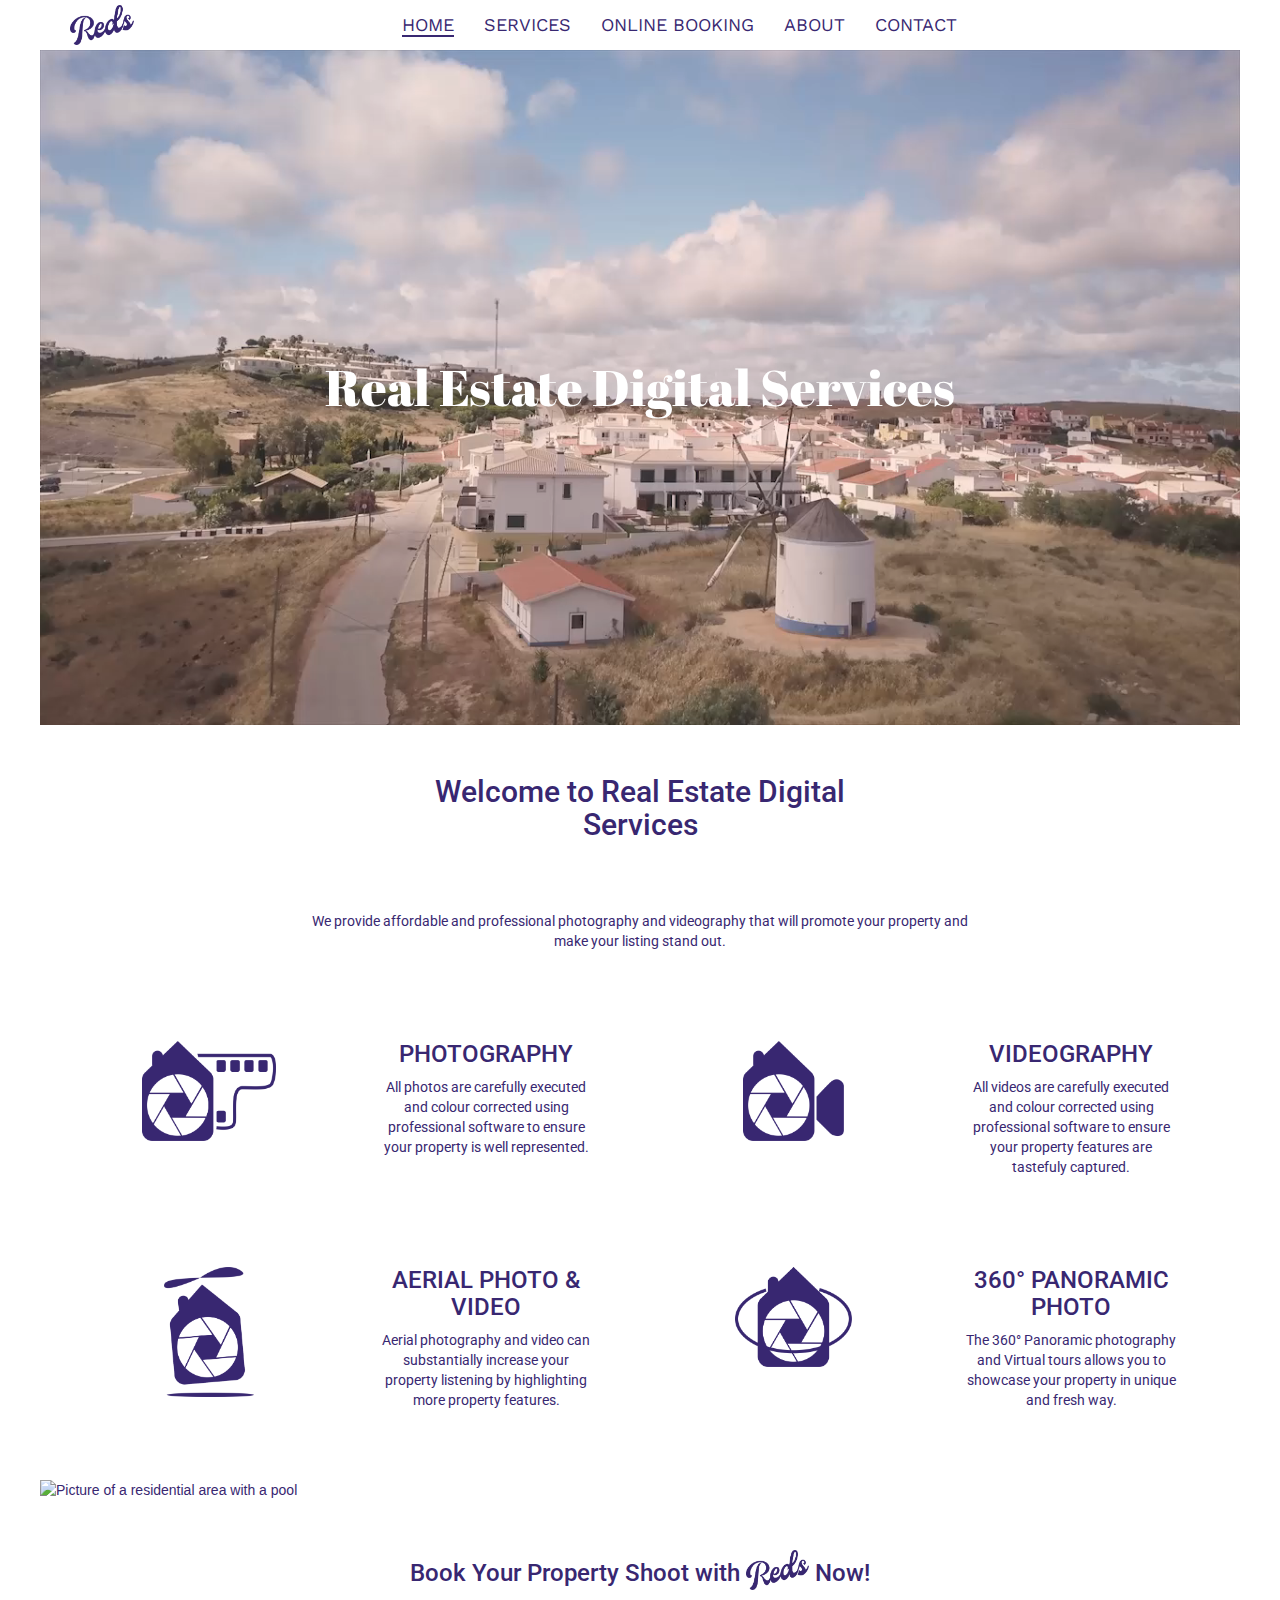
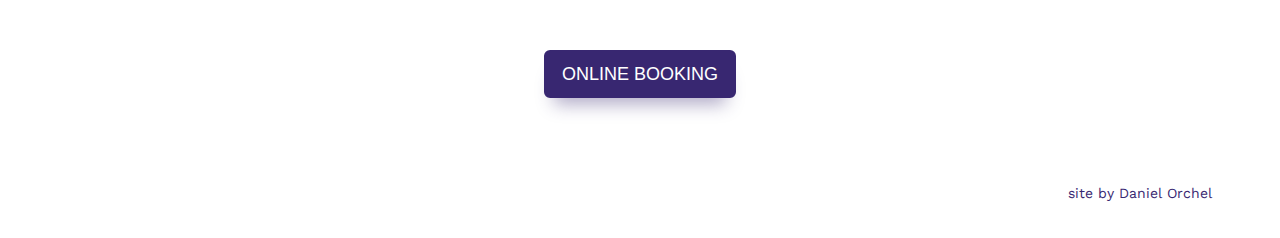
==== index.html @ b8c55a94 "Make Navbar to be fixed to top. Add some prefixers for the most popular browsers." ====
<!DOCTYPE html>
<html lang="en">
	
<head>
	<meta charset="utf-8">
	<meta name="viewport" content="width=device-width, initial-scale=1">
	<link rel="stylesheet" href="https://maxcdn.bootstrapcdn.com/bootstrap/3.3.7/css/bootstrap.min.css" type="text/css" />
	<link rel="stylesheet" type="text/css" href="main.css" />
	<link href="https://fonts.googleapis.com/css?family=Work+Sans|Abril+Fatface|Roboto:400,500,700&amp;subset=latin-ext" rel="stylesheet" />
	<link rel="stylesheet" href="https://use.fontawesome.com/releases/v5.3.1/css/all.css" integrity="sha384-mzrmE5qonljUremFsqc01SB46JvROS7bZs3IO2EmfFsd15uHvIt+Y8vEf7N7fWAU" crossorigin="anonymous">
	<title>REDS - Real Estate Digital Services</title>
</head>

<body>
	
	<nav class="navbar navbar-default navbar-fixed-top">
		<div class="container">
			<!-- Mobile display Menu-->
			<div class="navbar-header">
				<button type="button" class="navbar-toggle collapsed" data-toggle="collapse" data-target="#bs-example-navbar-collapse-1" aria-expanded="false">
					<span class="sr-only">Toggle navigation</span>
	        		<span class="icon-bar top-bar"></span>
			        <span class="icon-bar middle-bar"></span>
			        <span class="icon-bar bottom-bar"></span>
			    </button>
			    <a class="navbar-brand" href="index.html">
	        		<img alt="Real Estate Digital Services" src="Assets/Reds_logo.png">
	      		</a>
	      	</div>
			<!-- Menu list items -->
	      	<div class="collapse navbar-collapse" id="bs-example-navbar-collapse-1">
	      		<ul class="nav navbar-nav text-center">
	      			<li class="active"><a href="index.html" class="font-work-sans"><span class="current">HOME</span></a></li>
	      			<li><a href="services.html" class="font-work-sans">SERVICES</a></li>
	      			<li><a href="booking.html" class="font-work-sans">ONLINE BOOKING</a></li>
	      			<li><a href="about.html" class="font-work-sans">ABOUT</a></li>
	      			<li><a href="contact.html" class="font-work-sans">CONTACT</a></li>
	      		</ul>
      		</div>
      	</div>
	</nav>

	<section class="top-home-content">
		<div class="container-fluid">
			<div class="row">
				<div class="video-full">
					<div class="embed-responsive embed-responsive-16by9">
						<video autoplay loop frameborder="0" height="674px" allowfullscreen class="embed-responsive-item" src="Assets/Promo_Video.mp4"></video>
					</div>
				</div>
				<div class="text-welcome col-xs-12">
					<h1 class="font-abril-fatface">Real Estate Digital Services</h1>				
				</div>
			</div>
		</div>
	</section>

	<section>
		<div class="container">
			<div class=" row text-center">
				<div class="col-sm-8 col-sm-offset-2 col-md-6 col-md-offset-3 col-lg-6 col-lg-offset-3">
					<h2 class="padding-square">Welcome to Real Estate Digital Services</h2>
				</div>
				<div class="col-sm-8 col-sm-offset-2 col-md-8 col-md-offset-2 col-lg-8 col-lg-offset-2">
					<p class="padding-square">We provide affordable and professional photography and videography that will promote your property and make your listing stand out.</p>
				</div>
			</div>
		</div>
	</section>

	<section>
		<div class="container">
			<div class="row text-center">
				<div class="col-sm-12 col-md-12 col-lg-6">
					<div class="img-services padding-square col-sm-6">
						<a href="services.html#photography"><img src="Assets/Photo.png" alt="Logo of Photography Service"></a>
					</div>
					<div class="padding-square col-sm-6">
						<a href="services.html#photography">
							<h3>PHOTOGRAPHY</h3>
							<p>All photos are carefully executed and colour corrected using professional software to ensure your property is well represented.</p>
						</a>
					</div>
				</div>
				<div class="col-sm-12 col-md-12 col-lg-6">
					<div class="img-services padding-square col-sm-6">
						<a href="services.html#videography"><img src="Assets/Video.png" alt="Logo of Videography Service"></a>
					</div>
					<div class="padding-square col-sm-6">
						<a href="services.html#videography">
							<h3>VIDEOGRAPHY</h3>
							<p>All videos are carefully executed and colour corrected using professional software to ensure your property features are tastefuly captured.</p>
						</a>
					</div>
				</div>
				<div class="col-sm-12 col-md-12 col-lg-6">
					<div class="img-services padding-square col-sm-6">
						<a href="services.html#aerial"><img id="aerial-logo" src="Assets/Aerial.png" alt="Logo of Aerial Service"></a>
					</div>
					<div class="padding-square col-sm-6">
						<a href="services.html#aerial">
							<h3>AERIAL PHOTO &amp; VIDEO</h3>
							<p>Aerial photography and video can substantially increase your property listening by highlighting more property features.</p>
						</a>
					</div>
				</div>
				<div class="col-sm-12 col-md-12 col-lg-6">
					<div class="img-services padding-square col-sm-6">
						<a href="services.html#panoramic"><img src="Assets/Pano.png" alt="Logo of Panoramic Service"></a>
					</div>
					<div class="padding-square col-sm-6">
						<a href="services.html#panoramic">
							<h3>360&deg; PANORAMIC PHOTO</h3>
							<p>The 360&deg; Panoramic photography and Virtual tours allows you to showcase your property in unique and fresh way.</p>
						</a>
					</div>
				</div>
			</div>
		</div>
	</section>

	<footer>
		<div class="container-fluid">
			<div class="row">
				<div class="img-btm">
					<img src="Assets/Bottom_img.jpg" alt="Picture of a residential area with a pool">
				</div>
				<h3 class="padding-square text-center">Book Your Property Shoot with <img class="footer-logo" alt="Real Estate Digital Services" src="Assets/Reds_logo.png"> Now!</h3>
				<div class="button-btm">
					<a href="booking.html"><button type="button" class="btn btn-default btn-lg">ONLINE BOOKING</button></a>
				</div>
				<div class="text-center">
					<a href="https://facebook.com" target="_blank"><i class="fab fa-facebook-square col-xs-3 col-sm-1 col-md-1"></i></a>
					<a href="https://www.instagram.com/da.pho/?hl=en" target="_blank"><i class="fab fa-instagram col-xs-3 col-sm-1 col-md-1"></i></a>
					<a href="https://twitter.com" target="_blank"><i class="fab fa-twitter-square col-xs-3 col-sm-1 col-md-1"></i></a>
					<a href="https://vimeo.com/danielsky" target="_blank"><i class="fab fa-vimeo-square col-xs-3 col-sm-1 col-md-1"></i></a>
					<a href="http://www.danielorchel.com" class="site-by font-work-sans col-xs-12 col-sm-offset-5 col-sm-3 col-md-offset-6 col-md-2" target="_blank"><span>site by Daniel Orchel</span></a>
				</div>
			</div>
		</div>
	</footer>

	<script src="https://ajax.googleapis.com/ajax/libs/jquery/1.12.4/jquery.min.js"></script>
	<script src="https://maxcdn.bootstrapcdn.com/bootstrap/3.3.7/js/bootstrap.min.js" integrity="sha384-Tc5IQib027qvyjSMfHjOMaLkfuWVxZxUPnCJA7l2mCWNIpG9mGCD8wGNIcPD7Txa" crossorigin="anonymous"></script>

</body>

</html>
---- main.css ----
/****************************Main CSS*/

body {
	max-width: 1200px;
	margin: 0 auto;
	color: #382771;
	padding-top: 50px;
}

.padding-square {
	padding: 30px;
}

a, a:focus, a:hover {
	text-decoration: none;
	color: #382771;
}

form {
	padding-top: 30px;
}

/****************************Typography*/

h1, h2, h3, h4, p {
	font-family: 'Roboto', sans-serif;
}

.font-roboto {
	font-family: 'Roboto', sans-serif !important;
}

.font-abril-fatface {
	font-family: 'Abril Fatface', cursive;
}

.font-work-sans {
	font-family: 'Work Sans', sans-serif;
}

/****************************Navbar*/

.navbar-default {
	background-color: #ffffff;
	border-style: none;
}

.navbar {
	margin-bottom: 0;
}

/**************Logo Input and size changes*/

.navbar-brand {
	padding-top: 5px;
}

.navbar-brand>img {
	height: 40px;
	width: auto;
}

/**************Burger menu changes*/

.navbar-default .navbar-toggle {
	border-color: transparent;
}

.navbar-default .navbar-toggle:focus,
.navbar-default .navbar-toggle:hover,
.navbar-default .navbar-toggle:active {
	background-color: transparent;
}

.navbar-default .navbar-toggle .top-bar,
.navbar-default .navbar-toggle .middle-bar,
.navbar-default .navbar-toggle .bottom-bar {
	background: #382771;
}

.navbar-toggle .icon-bar {
	width: 30px;
	height: 3px;
}

/**************Burger menu animation*/
/*borrowed from https://julienmelissas.com/animated-x-icon-for-the-bootstrap-navbar-toggle/*/

.navbar-toggle:focus .icon-bar,
.navbar-toggle:active .icon-bar {
  	transition: all 0.2s ease-in-out;
  	-moz-transition: all 0.2s ease-in-out;
  	-ms-transition: all 0.2s ease-in-out;
  	-webkit-transition: all 0.2s ease-in-out;
}

.navbar-toggle:focus .top-bar,
.navbar-toggle:active .top-bar {
  	transform: rotate(38deg);
  	-moz-transform: rotate(38deg);
  	-ms-transform: rotate(38deg);
  	-webkit-transform: rotate(38deg);
  	transform-origin: 10% 10%;
  	-moz-transform-origin: 10% 10%;
  	-ms-transform-origin: 10% 10%;
  	-webkit-transform-origin: 10% 10%;
}

.navbar-toggle:focus .middle-bar,
.navbar-toggle:active .middle-bar {
 	opacity: 0;
}

.navbar-toggle:focus .bottom-bar,
.navbar-toggle:active .bottom-bar {
  	transform: rotate(-38deg);
  	-moz-transform: rotate(-38deg);
  	-ms-transform: rotate(-38deg);
  	-webkit-transform: rotate(-38deg);
  	transform-origin: 10% 90%;
  	-moz-transform-origin: 10% 90%;
  	-ms-transform-origin: 10% 90%;
  	-webkit-transform-origin: 10% 90%;
}

.navbar-toggle .collapsed .top-bar {
  	transform: rotate(0);
  	-moz-transform: rotate(0);
  	-ms-transform: rotate(0);
  	-webkit-transform: rotate(0);
}

.navbar-toggle .collapsed .middle-bar {
  	opacity: 1;
}

.navbar-toggle .collapsed .bottom-bar {
  	transform: rotate(0);
  	-moz-transform: rotate(0);
  	-ms-transform: rotate(0);
  	-webkit-transform: rotate(0);
}

/* Devices > 768px */

@media (min-width: 768px) {
	.navbar-brand {
		float: none;
		display: flex;
		justify-content: center;
	}
	.navbar-nav {
		float: none;
		display: flex;
		justify-content: center;
	}
}

/**************Menu List items*/

.navbar-nav a {
	font-size: 18px;
}

.navbar-collapse {
	border-style: none;
}

.current {
	border-bottom: 2px solid;
}

.navbar-default .navbar-nav>.active>a,
.navbar-default .navbar-nav>.active>a:focus,
.navbar-default .navbar-nav>.active>a:hover  {
	background: none;
	color: #382771;
}

.navbar-default .navbar-nav>li>a {
	color: #382771;
	transition: all .2s ease-in-out;
	-moz-transition: all 0.2s ease-in-out;
  	-ms-transition: all 0.2s ease-in-out;
  	-webkit-transition: all 0.2s ease-in-out;
}

.navbar-default .navbar-nav>li>a:active,
.navbar-default .navbar-nav>li>a:focus,
.navbar-default .navbar-nav>li>a:hover {
	background: none;
	color: #382771;
	transform: scale(1.1);
	-moz-transform: scale(1.1);
  	-ms-transform: scale(1.1);
  	-webkit-transform: scale(1.1);
}

/****************************HOME*/

/****************************Section Video*/

.top-home-content {
	padding: 0;
	min-height: 624px;
}

.video-full {
	margin: 0 auto;
	/*display: flex;*/
	justify-content: center;
}

.video-full video {
	min-height: 600px;
	width: auto;
	border-style: none;
	object-fit: cover;
}

.embed-responsive {
	overflow: visible;
}

.text-welcome {
	height: 674px;
	display: flex;
	justify-content: center;
	position: absolute;
	text-align: center;
	max-width: 1200px;
	top: 50px;
}

.text-welcome>h1 {
	font-size: 50px;
	color: #ffffff;
	margin: 0 auto;
	align-self: center;
}


/****************************Section Services*/

.img-services {
	display: flex;
	justify-content: center;
	margin-top: 20px;
}

.img-services img {
	height: 100px;
	width: auto;
}

#aerial-logo {
	height: 130px;
	width: auto;
}

/****************************Footer*/

.img-btm img {
	width: 100%;
	height: auto;
	padding-top: 30px;
}

.button-btm {
	padding-bottom: 50px;
	padding-top: 10px;
	width: 100%;
	display: flex;
	justify-content: center;
}

.btn-default {
	background: #382771;
	border-color: #382771;
	color: #ffffff;
	box-shadow: 0px 16px 18px -10px rgba(56,39,113,0.4);
	border-width: 2px;
}

.btn-default:hover,
.btn-default:focus,
.btn-default:active,
.btn-default:active:hover {
	background: #ffffff; 
	color: #382771;
	border-color: #382771;
	box-shadow: none;
}

i {
	font-size: 30px;
	/*color: rgba(67,148,150,1);*/
	color: #382771;
	padding-top: 30px;
	transition: all 0.2s ease-in-out;
}

i:hover {
	transform: scale(1.1);
}

.site-by {
	color: inherit;
	line-height: 30px;
	padding: 30px 0;
}

.site-by>span:hover {
	 border-bottom: 2px solid;
}

.footer-logo {
	height: 50px;
	padding-bottom: 10px;
	width: auto;
}

/****************************ABOUT*/

.img-container img {
	width: 100%;
	height: auto;
}

/****************************CONTACT*/

label {
	float: left;
}

.form-control {
	color: #382771;
	border-color: #382771;
}

/****************************BOOKING*/

.checkbox label {
	clear: both;
	padding: 10px 0;
	font-size: 18px;
}

input[type=checkbox] {
	margin: 5px 0 0;
}

/****************************SERVICES*/

.vid-container {
	width: 100%;
	height: auto;
	overflow: hidden;
	display: flex;
	justify-content: center;
}

.player {
	width: 100%;
/*	height: 100%;*/
	max-width: 1120px;
	height: 630px;
	overflow: hidden;
}
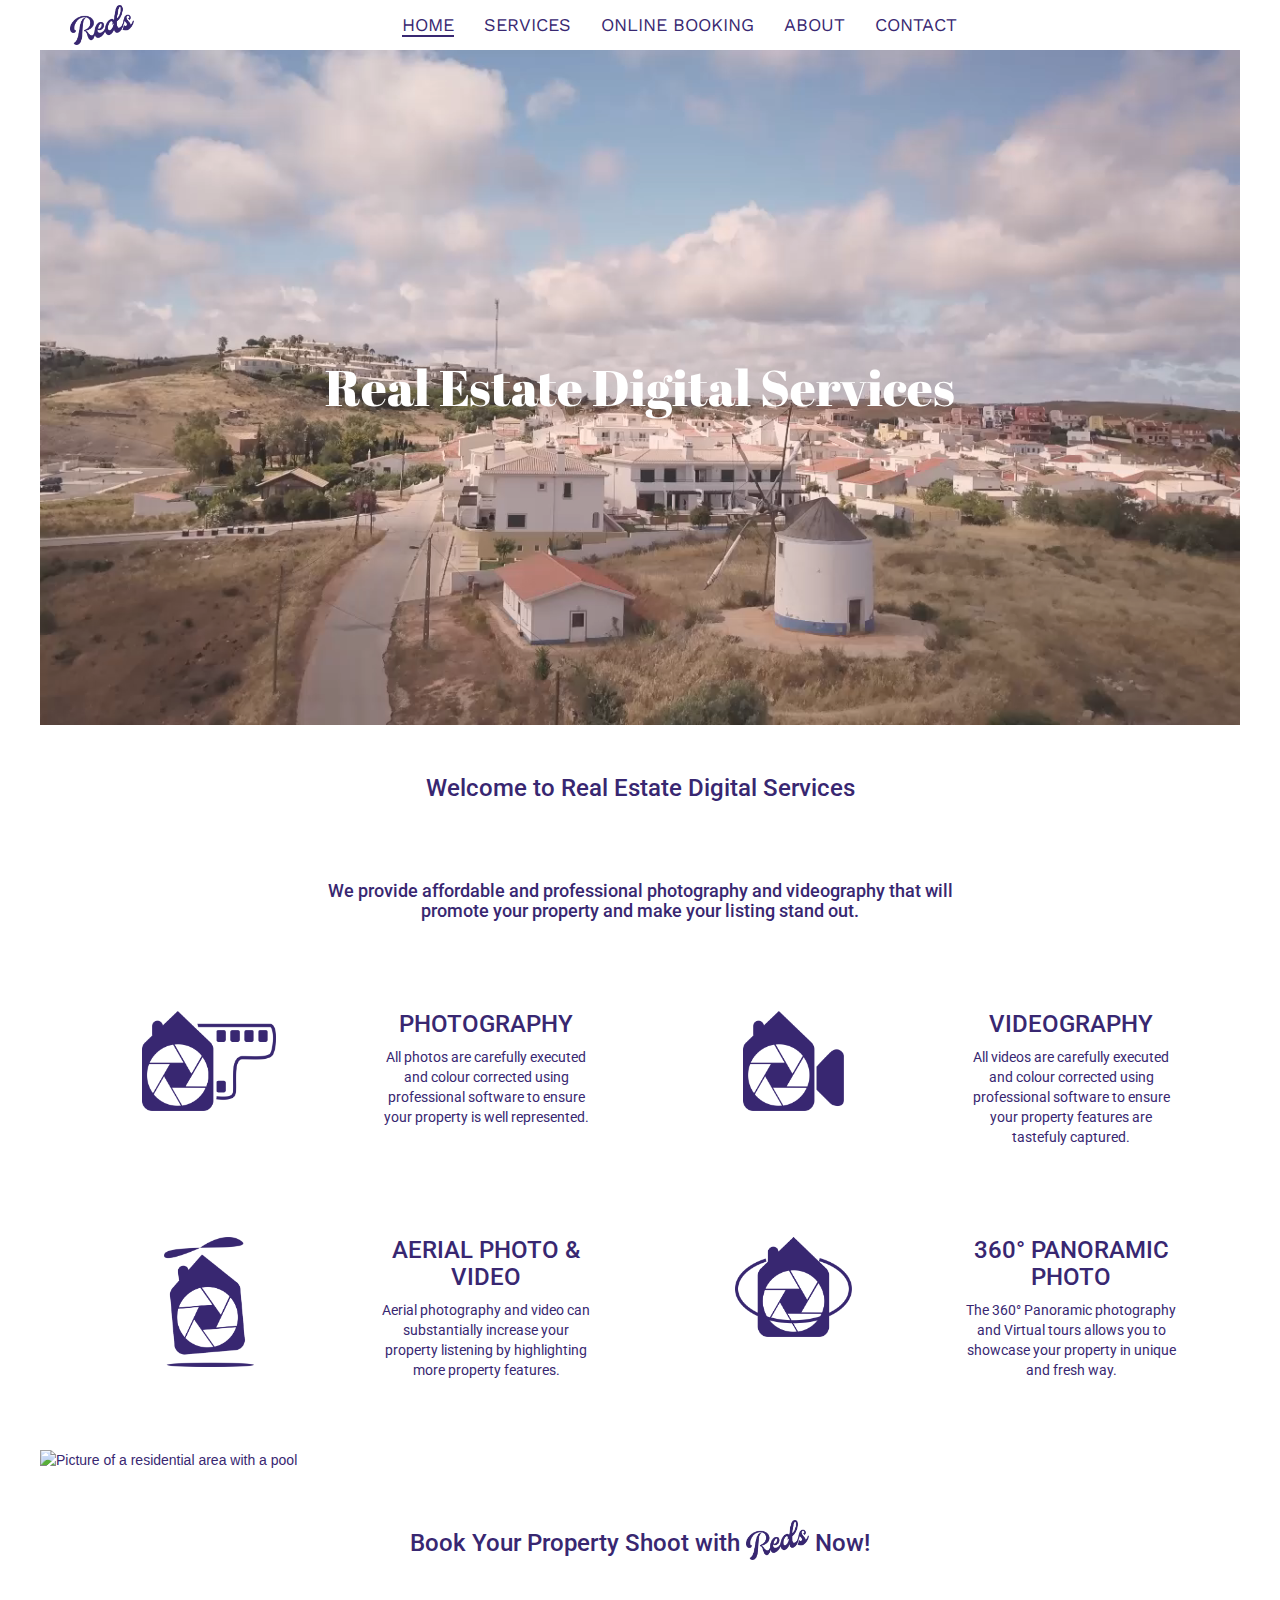
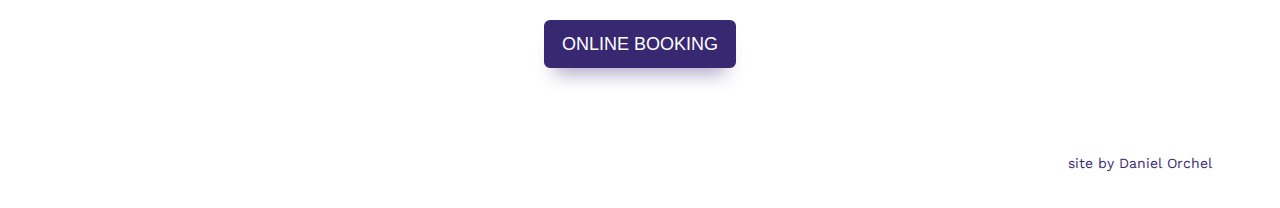
==== commit 14515a28: "Secure external links by adding rel="noopener". Change Video render setting to make it visible by ip" ====
--- a/index.html
+++ b/index.html
@@ -45,7 +45,7 @@
 			<div class="row">
 				<div class="video-full">
 					<div class="embed-responsive embed-responsive-16by9">
-						<video autoplay loop frameborder="0" height="674px" allowfullscreen class="embed-responsive-item" src="Assets/Promo_Video.mp4"></video>
+						<video preload="auto" autoplay loop frameborder="0" height="674px" allowfullscreen class="embed-responsive-item" src="Assets/Promo_Video.mp4"></video>
 					</div>
 				</div>
 				<div class="text-welcome col-xs-12">
@@ -59,10 +59,10 @@
 		<div class="container">
 			<div class=" row text-center">
 				<div class="col-sm-8 col-sm-offset-2 col-md-6 col-md-offset-3 col-lg-6 col-lg-offset-3">
-					<h2 class="padding-square">Welcome to Real Estate Digital Services</h2>
+					<h3 class="padding-square">Welcome to Real Estate Digital Services</h3>
 				</div>
 				<div class="col-sm-8 col-sm-offset-2 col-md-8 col-md-offset-2 col-lg-8 col-lg-offset-2">
-					<p class="padding-square">We provide affordable and professional photography and videography that will promote your property and make your listing stand out.</p>
+					<h4 class="padding-square">We provide affordable and professional photography and videography that will promote your property and make your listing stand out.</h4>
 				</div>
 			</div>
 		</div>
@@ -130,11 +130,11 @@
 					<a href="booking.html"><button type="button" class="btn btn-default btn-lg">ONLINE BOOKING</button></a>
 				</div>
 				<div class="text-center">
-					<a href="https://facebook.com" target="_blank"><i class="fab fa-facebook-square col-xs-3 col-sm-1 col-md-1"></i></a>
-					<a href="https://www.instagram.com/da.pho/?hl=en" target="_blank"><i class="fab fa-instagram col-xs-3 col-sm-1 col-md-1"></i></a>
-					<a href="https://twitter.com" target="_blank"><i class="fab fa-twitter-square col-xs-3 col-sm-1 col-md-1"></i></a>
-					<a href="https://vimeo.com/danielsky" target="_blank"><i class="fab fa-vimeo-square col-xs-3 col-sm-1 col-md-1"></i></a>
-					<a href="http://www.danielorchel.com" class="site-by font-work-sans col-xs-12 col-sm-offset-5 col-sm-3 col-md-offset-6 col-md-2" target="_blank"><span>site by Daniel Orchel</span></a>
+					<a href="https://facebook.com" target="_blank" rel="noopener"><i class="fab fa-facebook-square col-xs-3 col-sm-1 col-md-1"></i></a>
+					<a href="https://www.instagram.com/da.pho/?hl=en" target="_blank" rel="noopener"><i class="fab fa-instagram col-xs-3 col-sm-1 col-md-1"></i></a>
+					<a href="https://twitter.com" target="_blank" rel="noopener"><i class="fab fa-twitter-square col-xs-3 col-sm-1 col-md-1"></i></a>
+					<a href="https://vimeo.com/danielsky" target="_blank" rel="noopener"><i class="fab fa-vimeo-square col-xs-3 col-sm-1 col-md-1"></i></a>
+					<a href="http://www.danielorchel.com" class="site-by font-work-sans col-xs-12 col-sm-offset-5 col-sm-3 col-md-offset-6 col-md-2" target="_blank" rel="noopener"><span>site by Daniel Orchel</span></a>
 				</div>
 			</div>
 		</div>
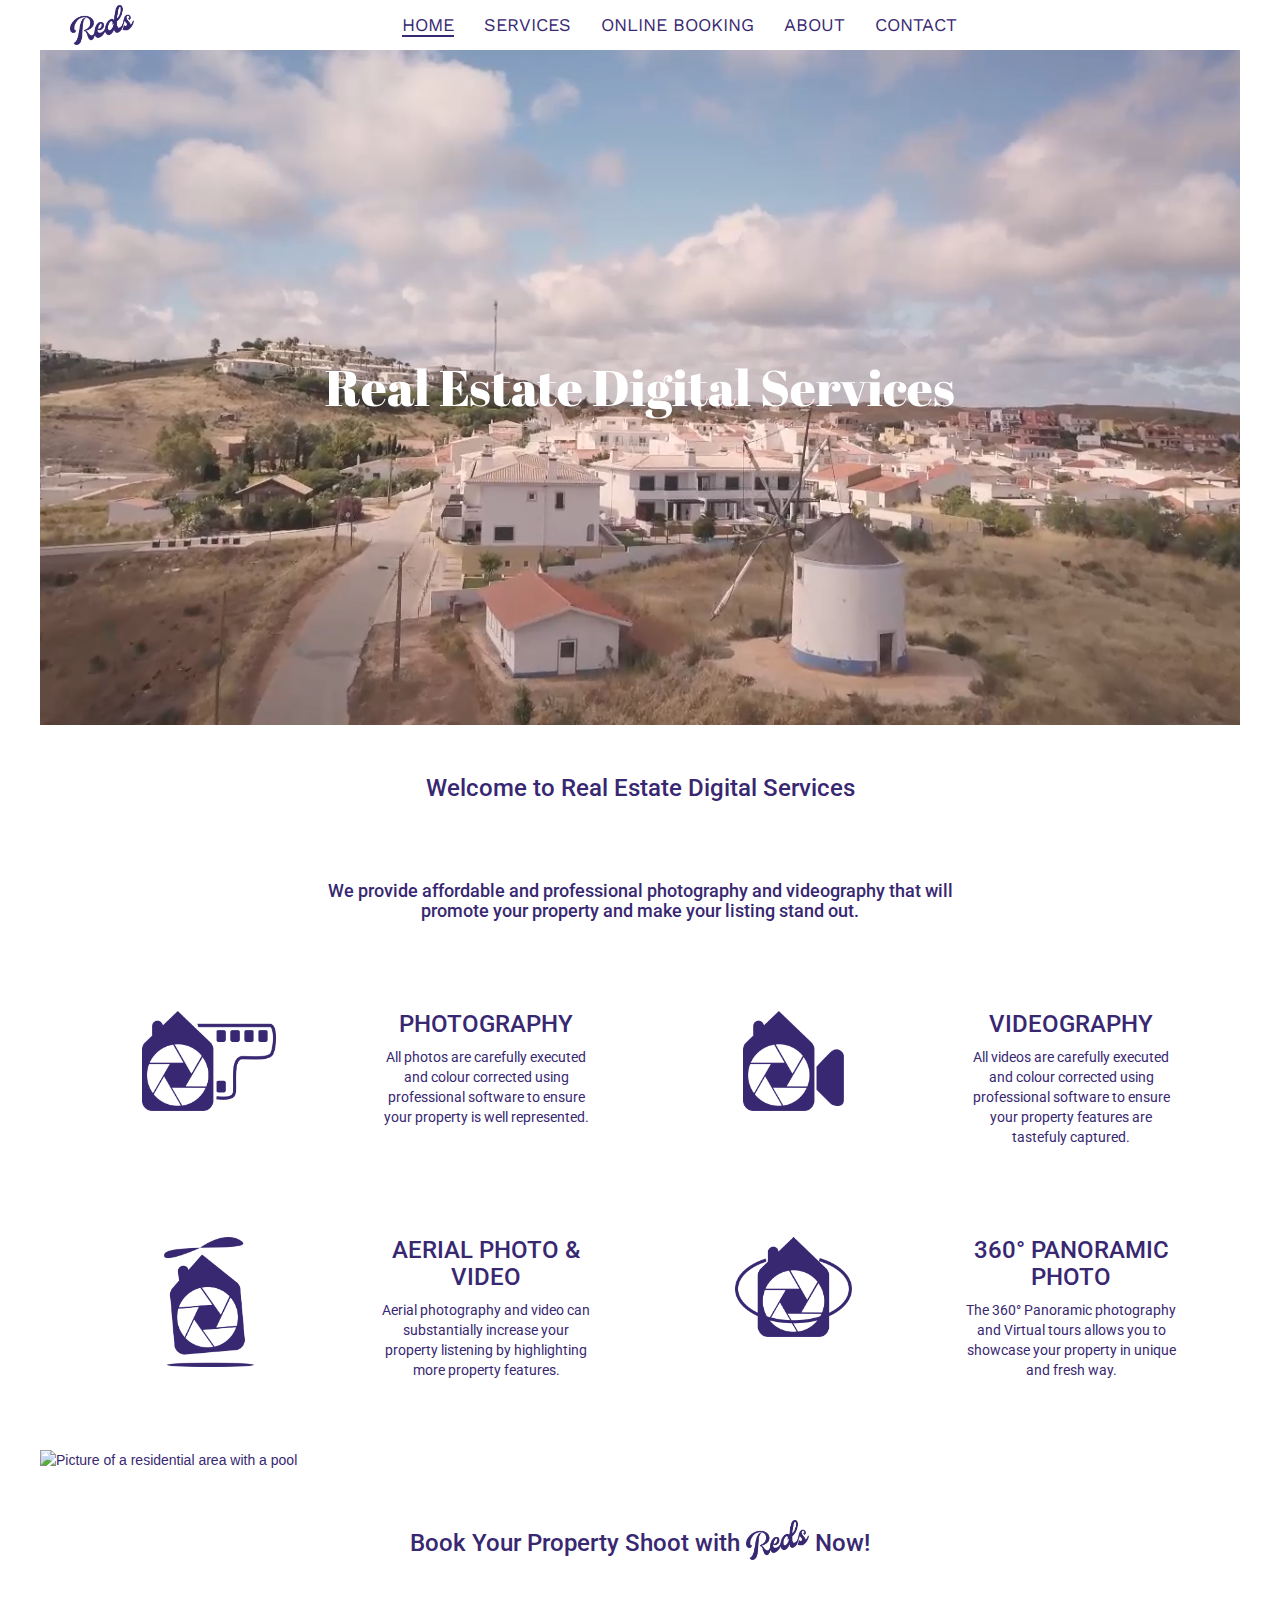
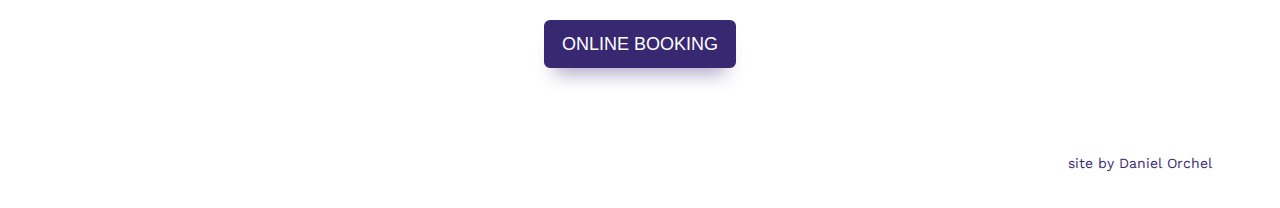
==== commit 3c03fdc1: "Add favicon to head. Add controls to the video asset in the service.html" ====
--- a/index.html
+++ b/index.html
@@ -9,6 +9,7 @@
 	<link href="https://fonts.googleapis.com/css?family=Work+Sans|Abril+Fatface|Roboto:400,500,700&amp;subset=latin-ext" rel="stylesheet" />
 	<link rel="stylesheet" href="https://use.fontawesome.com/releases/v5.3.1/css/all.css" integrity="sha384-mzrmE5qonljUremFsqc01SB46JvROS7bZs3IO2EmfFsd15uHvIt+Y8vEf7N7fWAU" crossorigin="anonymous">
 	<title>REDS - Real Estate Digital Services</title>
+	<link rel="shortcut icon" type="image/png" href="Assets/favicon.png">
 </head>
 
 <body>
@@ -45,7 +46,7 @@
 			<div class="row">
 				<div class="video-full">
 					<div class="embed-responsive embed-responsive-16by9">
-						<video preload="auto" autoplay loop frameborder="0" height="674px" allowfullscreen class="embed-responsive-item" src="Assets/Promo_Video.mp4"></video>
+						<video class="embed-responsive-item" src="Assets/Promo_Video.mp4" autoplay loop muted playsinline></video>
 					</div>
 				</div>
 				<div class="text-welcome col-xs-12">
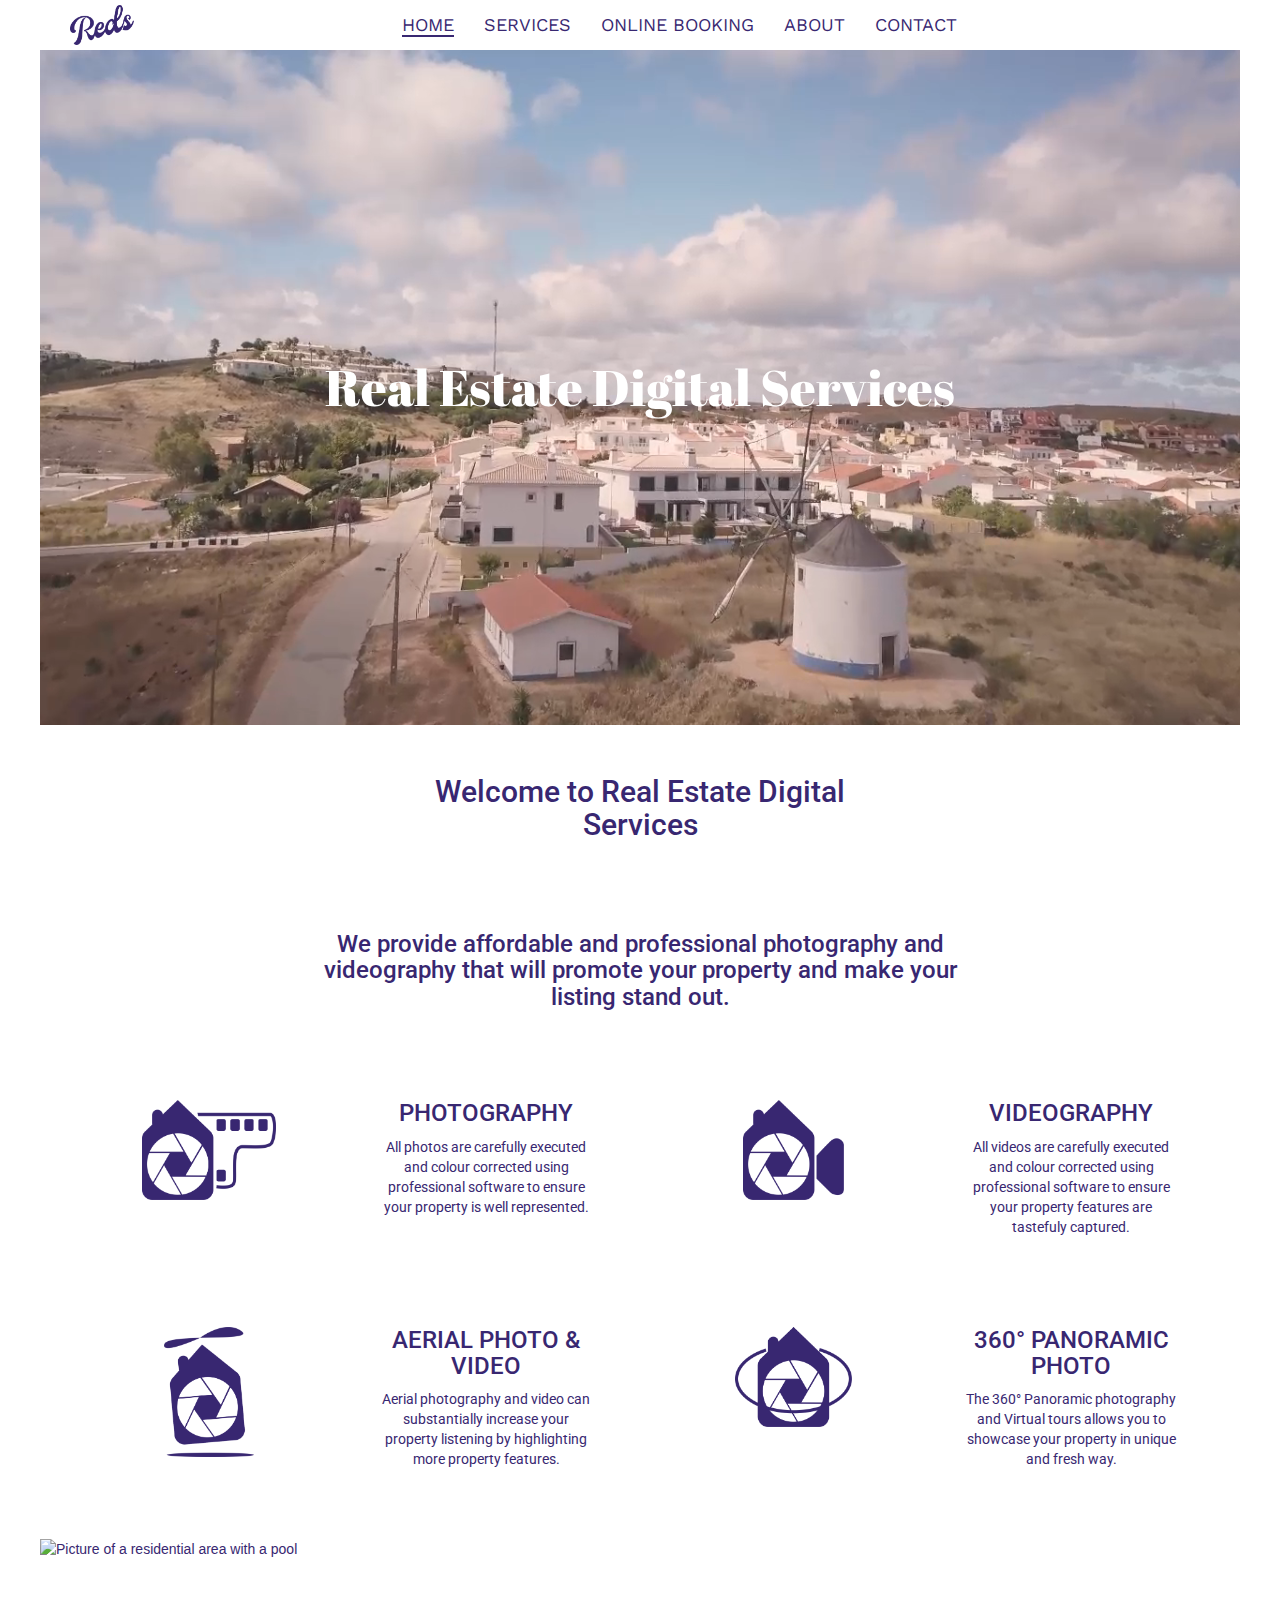
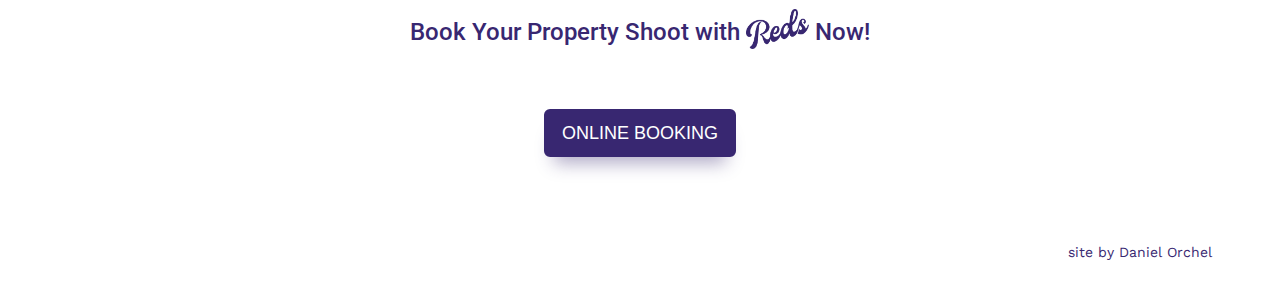
==== commit 5a42cff1: "Change html structure to include header and correct page structure. Delete comments from testing in " ====
--- a/index.html
+++ b/index.html
@@ -7,39 +7,41 @@
 	<link rel="stylesheet" href="https://maxcdn.bootstrapcdn.com/bootstrap/3.3.7/css/bootstrap.min.css" type="text/css" />
 	<link rel="stylesheet" type="text/css" href="main.css" />
 	<link href="https://fonts.googleapis.com/css?family=Work+Sans|Abril+Fatface|Roboto:400,500,700&amp;subset=latin-ext" rel="stylesheet" />
-	<link rel="stylesheet" href="https://use.fontawesome.com/releases/v5.3.1/css/all.css" integrity="sha384-mzrmE5qonljUremFsqc01SB46JvROS7bZs3IO2EmfFsd15uHvIt+Y8vEf7N7fWAU" crossorigin="anonymous">
+	<link rel="stylesheet" href="https://use.fontawesome.com/releases/v5.3.1/css/all.css" integrity="sha384-mzrmE5qonljUremFsqc01SB46JvROS7bZs3IO2EmfFsd15uHvIt+Y8vEf7N7fWAU" crossorigin="anonymous" />
+	<link rel="shortcut icon" type="image/png" href="Assets/favicon.png" />
 	<title>REDS - Real Estate Digital Services</title>
-	<link rel="shortcut icon" type="image/png" href="Assets/favicon.png">
 </head>
 
 <body>
-	
-	<nav class="navbar navbar-default navbar-fixed-top">
-		<div class="container">
-			<!-- Mobile display Menu-->
-			<div class="navbar-header">
-				<button type="button" class="navbar-toggle collapsed" data-toggle="collapse" data-target="#bs-example-navbar-collapse-1" aria-expanded="false">
-					<span class="sr-only">Toggle navigation</span>
-	        		<span class="icon-bar top-bar"></span>
-			        <span class="icon-bar middle-bar"></span>
-			        <span class="icon-bar bottom-bar"></span>
-			    </button>
-			    <a class="navbar-brand" href="index.html">
-	        		<img alt="Real Estate Digital Services" src="Assets/Reds_logo.png">
-	      		</a>
+
+	<header>
+		<nav class="navbar navbar-default navbar-fixed-top">
+			<div class="container">
+				<!-- Mobile display Menu-->
+				<div class="navbar-header">
+					<button type="button" class="navbar-toggle collapsed" data-toggle="collapse" data-target="#bs-example-navbar-collapse-1" aria-expanded="false">
+						<span class="sr-only">Toggle navigation</span>
+		        		<span class="icon-bar top-bar"></span>
+				        <span class="icon-bar middle-bar"></span>
+				        <span class="icon-bar bottom-bar"></span>
+				    </button>
+				    <a class="navbar-brand" href="index.html">
+		        		<img alt="Real Estate Digital Services" src="Assets/Reds_logo.png">
+		      		</a>
+		      	</div>
+				<!-- Menu list items -->
+		      	<div class="collapse navbar-collapse" id="bs-example-navbar-collapse-1">
+		      		<ul class="nav navbar-nav text-center">
+		      			<li class="active"><a href="index.html" class="font-work-sans"><span class="current">HOME</span></a></li>
+		      			<li><a href="services.html" class="font-work-sans">SERVICES</a></li>
+		      			<li><a href="booking.html" class="font-work-sans">ONLINE BOOKING</a></li>
+		      			<li><a href="about.html" class="font-work-sans">ABOUT</a></li>
+		      			<li><a href="contact.html" class="font-work-sans">CONTACT</a></li>
+		      		</ul>
+	      		</div>
 	      	</div>
-			<!-- Menu list items -->
-	      	<div class="collapse navbar-collapse" id="bs-example-navbar-collapse-1">
-	      		<ul class="nav navbar-nav text-center">
-	      			<li class="active"><a href="index.html" class="font-work-sans"><span class="current">HOME</span></a></li>
-	      			<li><a href="services.html" class="font-work-sans">SERVICES</a></li>
-	      			<li><a href="booking.html" class="font-work-sans">ONLINE BOOKING</a></li>
-	      			<li><a href="about.html" class="font-work-sans">ABOUT</a></li>
-	      			<li><a href="contact.html" class="font-work-sans">CONTACT</a></li>
-	      		</ul>
-      		</div>
-      	</div>
-	</nav>
+		</nav>
+	</header>
 
 	<section class="top-home-content">
 		<div class="container-fluid">
@@ -60,10 +62,10 @@
 		<div class="container">
 			<div class=" row text-center">
 				<div class="col-sm-8 col-sm-offset-2 col-md-6 col-md-offset-3 col-lg-6 col-lg-offset-3">
-					<h3 class="padding-square">Welcome to Real Estate Digital Services</h3>
+					<h2 class="padding-square">Welcome to Real Estate Digital Services</h2>
 				</div>
 				<div class="col-sm-8 col-sm-offset-2 col-md-8 col-md-offset-2 col-lg-8 col-lg-offset-2">
-					<h4 class="padding-square">We provide affordable and professional photography and videography that will promote your property and make your listing stand out.</h4>
+					<h3 class="padding-square">We provide affordable and professional photography and videography that will promote your property and make your listing stand out.</h3>
 				</div>
 			</div>
 		</div>
@@ -74,7 +76,9 @@
 			<div class="row text-center">
 				<div class="col-sm-12 col-md-12 col-lg-6">
 					<div class="img-services padding-square col-sm-6">
-						<a href="services.html#photography"><img src="Assets/Photo.png" alt="Logo of Photography Service"></a>
+						<a href="services.html#photography">
+							<img src="Assets/Photo.png" alt="Logo of Photography Service">
+						</a>
 					</div>
 					<div class="padding-square col-sm-6">
 						<a href="services.html#photography">
@@ -85,7 +89,9 @@
 				</div>
 				<div class="col-sm-12 col-md-12 col-lg-6">
 					<div class="img-services padding-square col-sm-6">
-						<a href="services.html#videography"><img src="Assets/Video.png" alt="Logo of Videography Service"></a>
+						<a href="services.html#videography">
+							<img src="Assets/Video.png" alt="Logo of Videography Service">
+						</a>
 					</div>
 					<div class="padding-square col-sm-6">
 						<a href="services.html#videography">
@@ -96,7 +102,9 @@
 				</div>
 				<div class="col-sm-12 col-md-12 col-lg-6">
 					<div class="img-services padding-square col-sm-6">
-						<a href="services.html#aerial"><img id="aerial-logo" src="Assets/Aerial.png" alt="Logo of Aerial Service"></a>
+						<a href="services.html#aerial">
+							<img id="aerial-logo" src="Assets/Aerial.png" alt="Logo of Aerial Service">
+						</a>
 					</div>
 					<div class="padding-square col-sm-6">
 						<a href="services.html#aerial">
@@ -107,7 +115,9 @@
 				</div>
 				<div class="col-sm-12 col-md-12 col-lg-6">
 					<div class="img-services padding-square col-sm-6">
-						<a href="services.html#panoramic"><img src="Assets/Pano.png" alt="Logo of Panoramic Service"></a>
+						<a href="services.html#panoramic">
+							<img src="Assets/Pano.png" alt="Logo of Panoramic Service">
+						</a>
 					</div>
 					<div class="padding-square col-sm-6">
 						<a href="services.html#panoramic">
@@ -128,7 +138,7 @@
 				</div>
 				<h3 class="padding-square text-center">Book Your Property Shoot with <img class="footer-logo" alt="Real Estate Digital Services" src="Assets/Reds_logo.png"> Now!</h3>
 				<div class="button-btm">
-					<a href="booking.html"><button type="button" class="btn btn-default btn-lg">ONLINE BOOKING</button></a>
+					<a class="btn btn-default btn-lg" href="booking.html" role="button">ONLINE BOOKING</a>
 				</div>
 				<div class="text-center">
 					<a href="https://facebook.com" target="_blank" rel="noopener"><i class="fab fa-facebook-square col-xs-3 col-sm-1 col-md-1"></i></a>
--- a/main.css
+++ b/main.css
@@ -84,7 +84,6 @@
 }
 
 /**************Burger menu animation*/
-/*borrowed from https://julienmelissas.com/animated-x-icon-for-the-bootstrap-navbar-toggle/*/
 
 .navbar-toggle:focus .icon-bar,
 .navbar-toggle:active .icon-bar {
@@ -207,7 +206,6 @@
 
 .video-full {
 	margin: 0 auto;
-	/*display: flex;*/
 	justify-content: center;
 }
 
@@ -293,8 +291,7 @@
 }
 
 i {
-	font-size: 30px;
-	/*color: rgba(67,148,150,1);*/
+	font-size: 28px;
 	color: #382771;
 	padding-top: 30px;
 	transition: all 0.2s ease-in-out;
@@ -327,6 +324,24 @@
 	height: auto;
 }
 
+blockquote {
+	font-size: 14px;
+	border-left-width: 2px;
+	border-left-color: rgba(56,39,113,0.5);
+}
+
+.blockquote-reverse {
+	font-size: 14px;
+	border-right-width: 2px;
+	border-right-color: rgba(56,39,113,0.5);
+	text-align: center;
+}
+
+blockquote footer {
+	font-size: 90%;
+	color: rgba(56,39,113,0.5);
+}
+
 /****************************CONTACT*/
 
 label {
@@ -362,8 +377,8 @@
 
 .player {
 	width: 100%;
-/*	height: 100%;*/
 	max-width: 1120px;
 	height: 630px;
 	overflow: hidden;
-}+	border-style: none;
+}
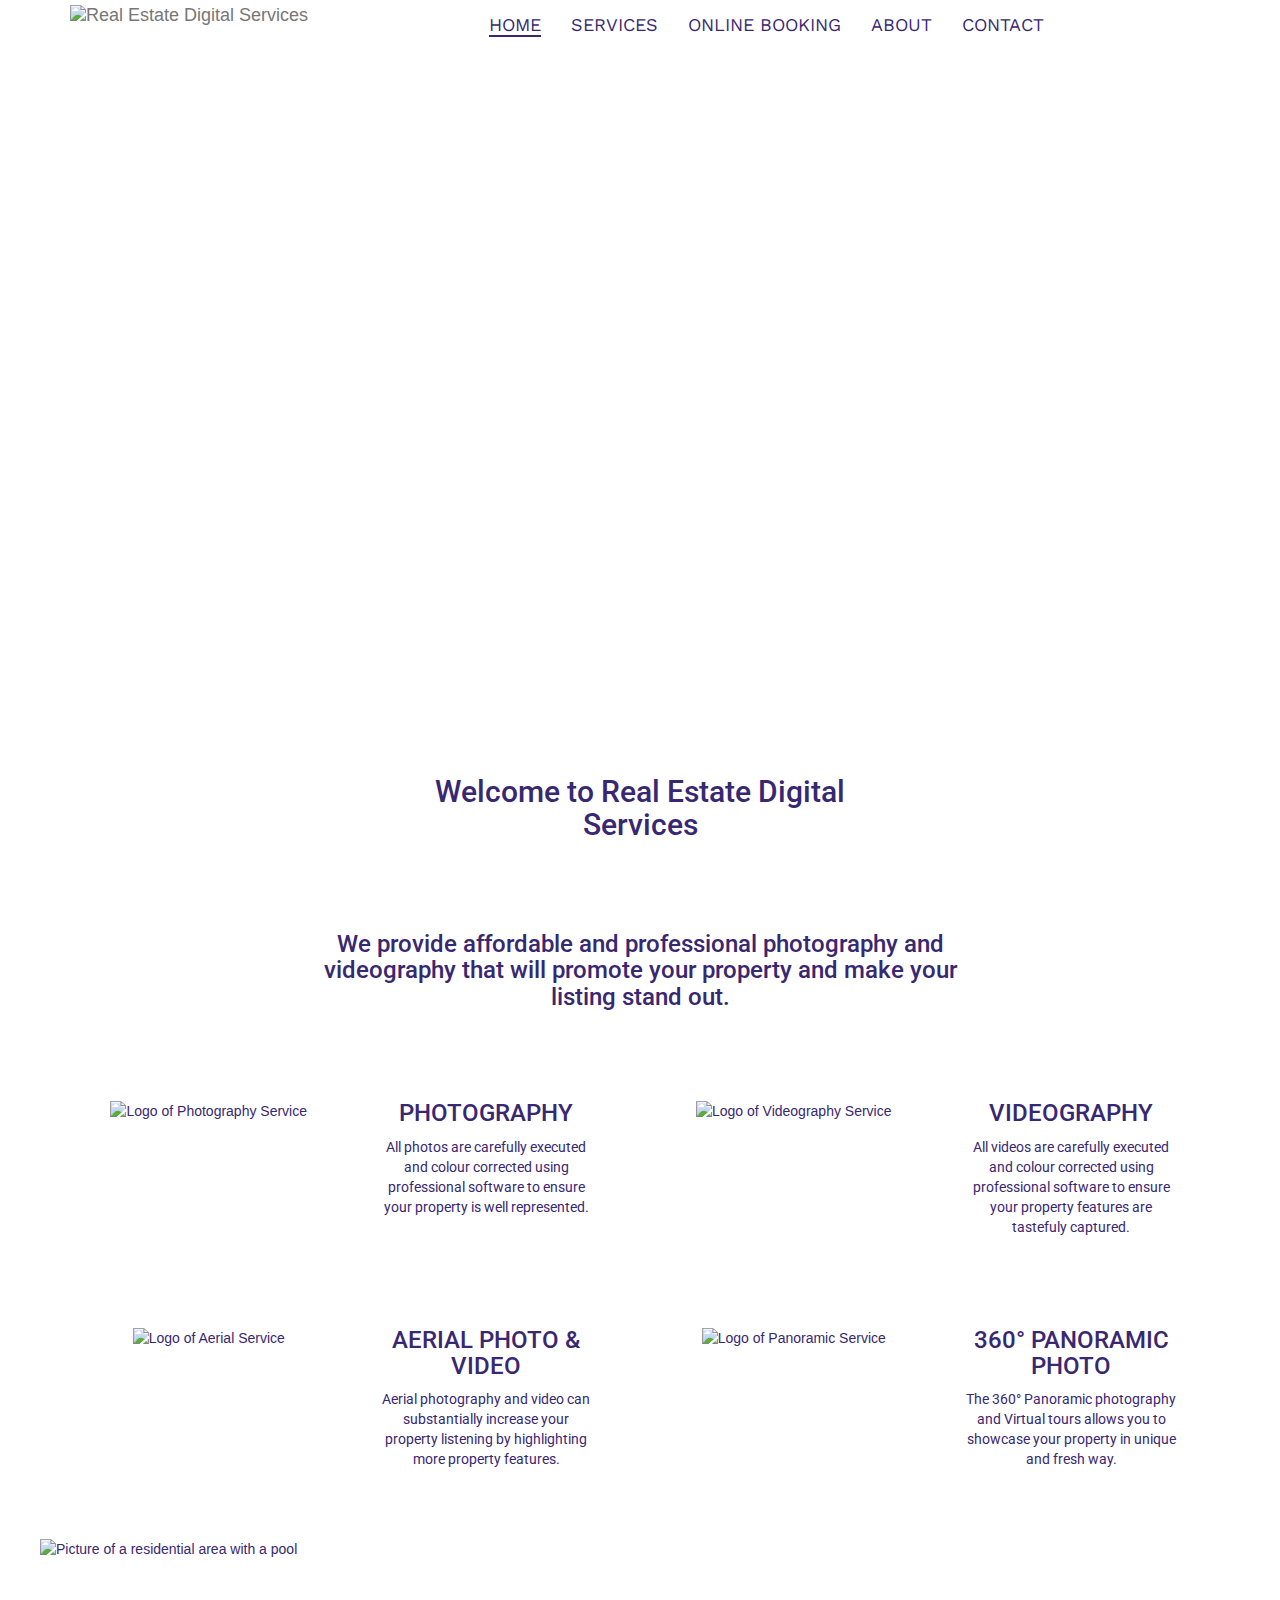
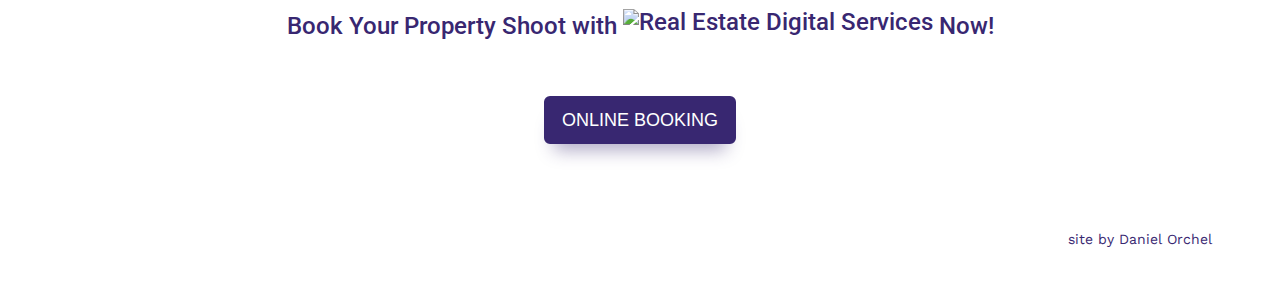
==== commit 2ce5c6d8: "Final touches to the file naming" ====
--- a/index.html
+++ b/index.html
@@ -26,7 +26,7 @@
 				        <span class="icon-bar bottom-bar"></span>
 				    </button>
 				    <a class="navbar-brand" href="index.html">
-		        		<img alt="Real Estate Digital Services" src="Assets/Reds_logo.png">
+		        		<img alt="Real Estate Digital Services" src="Assets/reds_logo.png">
 		      		</a>
 		      	</div>
 				<!-- Menu list items -->
@@ -48,7 +48,7 @@
 			<div class="row">
 				<div class="video-full">
 					<div class="embed-responsive embed-responsive-16by9">
-						<video class="embed-responsive-item" src="Assets/Promo_Video.mp4" autoplay loop muted playsinline></video>
+						<video class="embed-responsive-item" src="Assets/promo_video.mp4" autoplay loop muted playsinline></video>
 					</div>
 				</div>
 				<div class="text-welcome col-xs-12">
@@ -77,7 +77,7 @@
 				<div class="col-sm-12 col-md-12 col-lg-6">
 					<div class="img-services padding-square col-sm-6">
 						<a href="services.html#photography">
-							<img src="Assets/Photo.png" alt="Logo of Photography Service">
+							<img src="Assets/photo.png" alt="Logo of Photography Service">
 						</a>
 					</div>
 					<div class="padding-square col-sm-6">
@@ -90,7 +90,7 @@
 				<div class="col-sm-12 col-md-12 col-lg-6">
 					<div class="img-services padding-square col-sm-6">
 						<a href="services.html#videography">
-							<img src="Assets/Video.png" alt="Logo of Videography Service">
+							<img src="Assets/video.png" alt="Logo of Videography Service">
 						</a>
 					</div>
 					<div class="padding-square col-sm-6">
@@ -103,7 +103,7 @@
 				<div class="col-sm-12 col-md-12 col-lg-6">
 					<div class="img-services padding-square col-sm-6">
 						<a href="services.html#aerial">
-							<img id="aerial-logo" src="Assets/Aerial.png" alt="Logo of Aerial Service">
+							<img id="aerial-logo" src="Assets/aerial.png" alt="Logo of Aerial Service">
 						</a>
 					</div>
 					<div class="padding-square col-sm-6">
@@ -116,7 +116,7 @@
 				<div class="col-sm-12 col-md-12 col-lg-6">
 					<div class="img-services padding-square col-sm-6">
 						<a href="services.html#panoramic">
-							<img src="Assets/Pano.png" alt="Logo of Panoramic Service">
+							<img src="Assets/pano.png" alt="Logo of Panoramic Service">
 						</a>
 					</div>
 					<div class="padding-square col-sm-6">
@@ -134,9 +134,9 @@
 		<div class="container-fluid">
 			<div class="row">
 				<div class="img-btm">
-					<img src="Assets/Bottom_img.jpg" alt="Picture of a residential area with a pool">
+					<img src="Assets/bottom_img.jpg" alt="Picture of a residential area with a pool">
 				</div>
-				<h3 class="padding-square text-center">Book Your Property Shoot with <img class="footer-logo" alt="Real Estate Digital Services" src="Assets/Reds_logo.png"> Now!</h3>
+				<h3 class="padding-square text-center">Book Your Property Shoot with <img class="footer-logo" alt="Real Estate Digital Services" src="Assets/reds_logo.png"> Now!</h3>
 				<div class="button-btm">
 					<a class="btn btn-default btn-lg" href="booking.html" role="button">ONLINE BOOKING</a>
 				</div>
